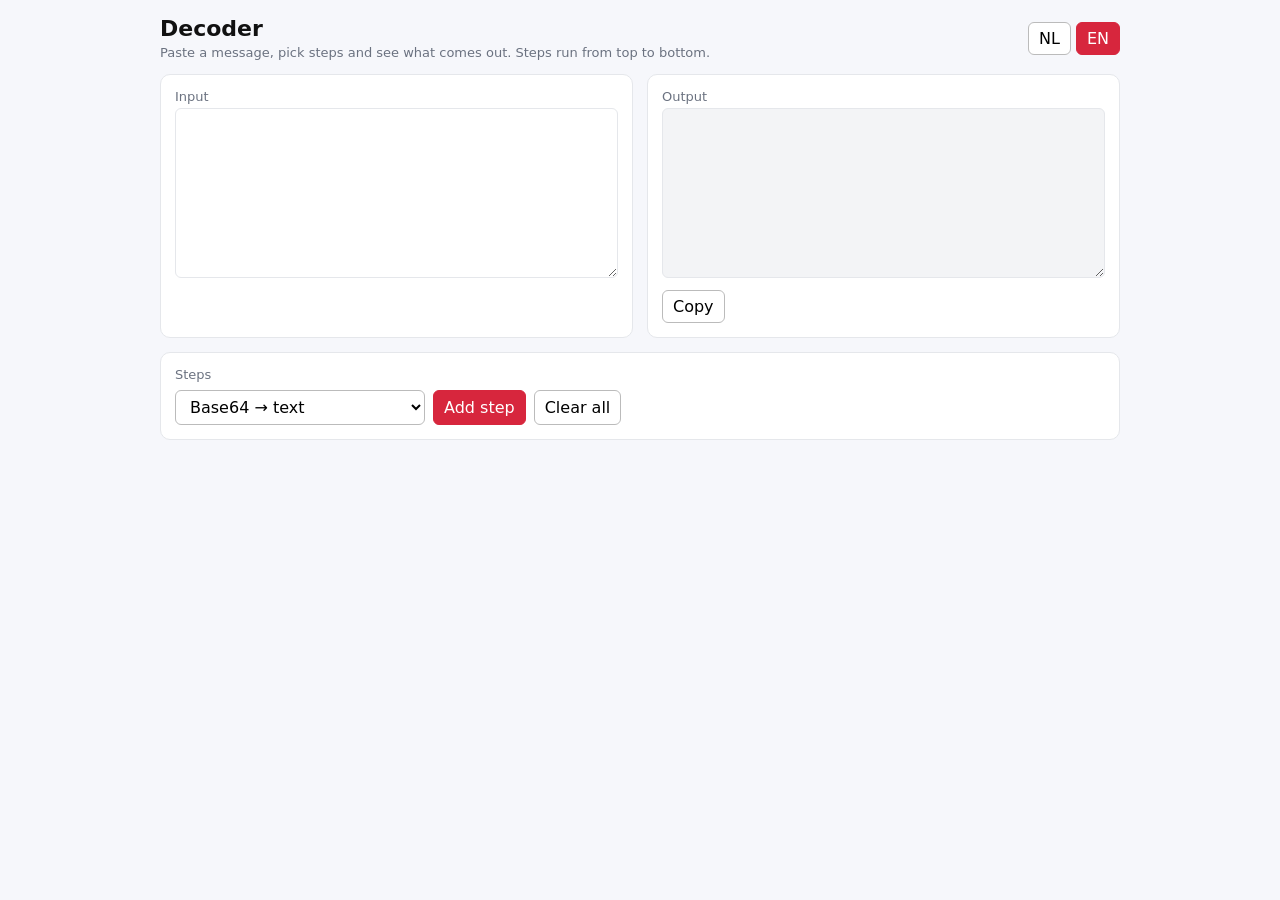
==== challenges/_gedeeld/decoder/index.html @ b09f6da1 "added dag van de wetenschap 2025" ====
<!doctype html>
<html lang="nl">
<head>
  <meta charset="utf-8">
  <meta name="viewport" content="width=device-width, initial-scale=1">
  <title>Decoder</title>
  <style>
    :root{--accent:#d7263d;--bg:#f6f7fb;--card:#fff;--rand:#e5e7eb;--muted:#6b7280}
    *{box-sizing:border-box}
    body{font-family:system-ui,-apple-system,"Segoe UI",Roboto,Arial,sans-serif;background:var(--bg);color:#111;margin:0;padding:16px}
    main{max-width:960px;margin:0 auto}
    header{display:flex;justify-content:space-between;align-items:center;gap:8px;flex-wrap:wrap}
    h1{margin:0 0 4px;font-size:22px}
    .kaart{background:var(--card);border:1px solid var(--rand);border-radius:10px;padding:14px;margin-top:14px}
    .kolommen{display:grid;grid-template-columns:1fr 1fr;gap:14px}
    @media(max-width:700px){.kolommen{grid-template-columns:1fr}}
    label{display:block;font-size:13px;color:var(--muted);margin-bottom:4px}
    textarea{width:100%;height:170px;font-family:ui-monospace,Menlo,Consolas,monospace;font-size:14px;border:1px solid var(--rand);border-radius:6px;padding:8px;resize:vertical}
    textarea[readonly]{background:#f3f4f6}
    button,select,input{font:inherit;padding:6px 10px;border:1px solid #bbb;border-radius:6px;background:#fff}
    button{cursor:pointer}
    button.primair{background:var(--accent);border-color:var(--accent);color:#fff}
    .taal button.actief{background:var(--accent);border-color:var(--accent);color:#fff}
    .stap{display:flex;gap:8px;align-items:center;flex-wrap:wrap;padding:8px 0;border-top:1px solid var(--rand)}
    .stap:first-child{border-top:0}
    .stap .nr{color:var(--muted);width:1.5em}
    .stap input{width:140px}
    .fout{color:#b00020;font-size:13px;flex-basis:100%}
    .rij{display:flex;gap:8px;flex-wrap:wrap;margin-top:8px}
    .klein{color:var(--muted);font-size:13px}
  </style>
</head>
<body>
<main>
  <header>
    <div>
      <h1 id="titel"></h1>
      <div class="klein" id="uitleg"></div>
    </div>
    <div class="taal">
      <button id="taal-nl">NL</button>
      <button id="taal-en">EN</button>
    </div>
  </header>

  <div class="kolommen">
    <div class="kaart">
      <label for="invoer" id="l-invoer"></label>
      <textarea id="invoer" spellcheck="false"></textarea>
    </div>
    <div class="kaart">
      <label for="uitvoer" id="l-uitvoer"></label>
      <textarea id="uitvoer" readonly></textarea>
      <div class="rij"><button id="kopieer"></button></div>
    </div>
  </div>

  <div class="kaart">
    <label id="l-stappen"></label>
    <div id="stappen"></div>
    <div class="rij">
      <select id="nieuw"></select>
      <button id="voegtoe" class="primair"></button>
      <button id="wis"></button>
    </div>
  </div>
</main>

<script>
  // ----- teksten -----
  const TEKST = {
    nl: {
      titel: "Decoder", uitleg: "Plak een bericht, kies stappen en zie wat eruit komt. De stappen worden van boven naar onder uitgevoerd.",
      invoer: "Invoer", uitvoer: "Uitvoer", stappen: "Stappen", kopieer: "Kopieer", gekopieerd: "Gekopieerd!",
      voegtoe: "Stap toevoegen", wis: "Alles wissen", verwijder: "Verwijder", omhoog: "Omhoog", omlaag: "Omlaag",
      sleutel: "sleutel", n: "N",
      ops: {
        "van-base64": "Base64 → tekst", "naar-base64": "Tekst → Base64",
        "van-hex": "Hexadecimaal → tekst", "naar-hex": "Tekst → hexadecimaal",
        "van-binair": "Binair → tekst", "naar-binair": "Tekst → binair",
        "van-morse": "Morse → tekst", "naar-morse": "Tekst → morse",
        "rot": "ROT-N (letters verschuiven)",
        "xor-naar-hex": "XOR met sleutel (tekst → hex)", "xor-van-hex": "XOR met sleutel (hex → tekst)",
      },
      fouten: {
        base64: "Dit is geen geldige Base64.", hex: "Dit is geen geldige hexadecimale tekst.",
        binair: "Dit is geen geldige binaire tekst (enkel 0 en 1).", tekst: "Het resultaat is geen leesbare tekst.",
        sleutel: "Vul een sleutel in.", morse: "Onbekend morseteken.", onbekend: "Onbekende stap.",
      },
    },
    en: {
      titel: "Decoder", uitleg: "Paste a message, pick steps and see what comes out. Steps run from top to bottom.",
      invoer: "Input", uitvoer: "Output", stappen: "Steps", kopieer: "Copy", gekopieerd: "Copied!",
      voegtoe: "Add step", wis: "Clear all", verwijder: "Remove", omhoog: "Up", omlaag: "Down",
      sleutel: "key", n: "N",
      ops: {
        "van-base64": "Base64 → text", "naar-base64": "Text → Base64",
        "van-hex": "Hexadecimal → text", "naar-hex": "Text → hexadecimal",
        "van-binair": "Binary → text", "naar-binair": "Text → binary",
        "van-morse": "Morse → text", "naar-morse": "Text → morse",
        "rot": "ROT-N (shift letters)",
        "xor-naar-hex": "XOR with key (text → hex)", "xor-van-hex": "XOR with key (hex → text)",
      },
      fouten: {
        base64: "This is not valid Base64.", hex: "This is not valid hexadecimal text.",
        binair: "This is not valid binary text (only 0 and 1).", tekst: "The result is not readable text.",
        sleutel: "Enter a key.", morse: "Unknown morse symbol.", onbekend: "Unknown step.",
      },
    },
  };
  const MORSE = {
    A: ".-", B: "-...", C: "-.-.", D: "-..", E: ".", F: "..-.", G: "--.", H: "....", I: "..", J: ".---", K: "-.-",
    L: ".-..", M: "--", N: "-.", O: "---", P: ".--.", Q: "--.-", R: ".-.", S: "...", T: "-", U: "..-", V: "...-",
    W: ".--", X: "-..-", Y: "-.--", Z: "--..", 0: "-----", 1: ".----", 2: "..---", 3: "...--", 4: "....-",
    5: ".....", 6: "-....", 7: "--...", 8: "---..", 9: "----.", "-": "-....-",
  };
  const OMGEKEERD = Object.fromEntries(Object.entries(MORSE).map(([k, v]) => [v, k]));
  const MET_PARAM = { rot: { type: "number", standaard: "13" }, "xor-naar-hex": { type: "text" }, "xor-van-hex": { type: "text" } };

  // ----- bewerkingen: tekst -> tekst -----
  class Fout extends Error {}
  const enc = new TextEncoder(), dec = new TextDecoder("utf-8", { fatal: true });
  const naarTekst = (bytes) => { try { return dec.decode(bytes); } catch { throw new Fout("tekst"); } };
  const hexNaarBytes = (s) => {
    s = s.replace(/\s+/g, "").replace(/^0x/i, "");
    if (!/^[0-9a-f]*$/i.test(s) || s.length % 2) throw new Fout("hex");
    return Uint8Array.from(s.match(/../g) || [], (h) => parseInt(h, 16));
  };
  const bytesNaarHex = (b) => Array.from(b, (x) => x.toString(16).padStart(2, "0")).join("").toUpperCase();
  const xor = (bytes, sleutel) => {
    const k = enc.encode(sleutel);
    if (!k.length) throw new Fout("sleutel");
    return bytes.map((b, i) => b ^ k[i % k.length]);
  };
  const BEWERKINGEN = {
    "van-base64": (s) => {
      s = s.replace(/\s+/g, "").replace(/-/g, "+").replace(/_/g, "/");
      s += "=".repeat((4 - (s.length % 4)) % 4);
      try { return naarTekst(Uint8Array.from(atob(s), (c) => c.charCodeAt(0))); }
      catch (e) { throw e instanceof Fout ? e : new Fout("base64"); }
    },
    "naar-base64": (s) => btoa(String.fromCharCode(...enc.encode(s))),
    "van-hex": (s) => naarTekst(hexNaarBytes(s)),
    "naar-hex": (s) => bytesNaarHex(enc.encode(s)),
    "van-binair": (s) => {
      const delen = s.trim().split(/\s+/).filter(Boolean);
      const groepen = delen.length === 1 && delen[0].length > 8 ? delen[0].match(/.{1,8}/g) : delen;
      if (!groepen.every((g) => /^[01]+$/.test(g))) throw new Fout("binair");
      return naarTekst(Uint8Array.from(groepen, (g) => parseInt(g, 2)));
    },
    "naar-binair": (s) => Array.from(enc.encode(s), (b) => b.toString(2).padStart(8, "0")).join(" "),
    "van-morse": (s) => s.trim().split(/\s{3,}|\s*[\/|]\s*/).map((w) => w.split(/\s+/).filter(Boolean).map((c) => {
      if (!(c in OMGEKEERD)) throw new Fout("morse");
      return OMGEKEERD[c];
    }).join("")).join(" "),
    "naar-morse": (s) => Array.from(s.toUpperCase(), (c) => (c === " " ? "/" : MORSE[c] ?? "?")).join(" "),
    "rot": (s, p) => {
      const n = (((parseInt(p, 10) || 0) % 26) + 26) % 26;
      return s.replace(/[a-z]/gi, (c) => {
        const basis = c <= "Z" ? 65 : 97;
        return String.fromCharCode(((c.charCodeAt(0) - basis + n) % 26) + basis);
      });
    },
    "xor-naar-hex": (s, p) => bytesNaarHex(xor(enc.encode(s), p || "")),
    "xor-van-hex": (s, p) => naarTekst(xor(hexNaarBytes(s), p || "")),
  };

  // ----- toestand: staat ook in de URL (#...) zodat je een opstelling kunt delen -----
  let taal = "nl";
  let stappen = []; // { op, param }
  const $ = (id) => document.getElementById(id);

  function lees() {
    const q = new URLSearchParams(location.hash.slice(1));
    taal = TEKST[q.get("t")] ? q.get("t") : (localStorage.getItem("taal") || (navigator.language.startsWith("en") ? "en" : "nl"));
    if (!TEKST[taal]) taal = "nl";
    $("invoer").value = q.get("i") || "";
    stappen = (q.get("s") || "").split(",").filter(Boolean).map((x) => {
      const [op, ...rest] = x.split(":");
      return { op, param: decodeURIComponent(rest.join(":")) };
    }).filter((x) => BEWERKINGEN[x.op]);
  }
  function bewaar() {
    const q = new URLSearchParams();
    q.set("t", taal);
    if ($("invoer").value) q.set("i", $("invoer").value);
    if (stappen.length) q.set("s", stappen.map((x) => x.op + (x.param ? ":" + encodeURIComponent(x.param) : "")).join(","));
    history.replaceState(null, "", "#" + q.toString());
    try { localStorage.setItem("taal", taal); } catch {}
  }

  // ----- uitvoeren -----
  function uitvoeren() {
    const t = TEKST[taal];
    let waarde = $("invoer").value, mislukt = false;
    document.querySelectorAll(".fout").forEach((e) => e.remove());
    stappen.forEach((st, i) => {
      if (mislukt) return;
      try { waarde = BEWERKINGEN[st.op](waarde, st.param); }
      catch (e) {
        mislukt = true;
        const rij = document.querySelectorAll(".stap")[i];
        const div = document.createElement("div");
        div.className = "fout";
        div.textContent = t.fouten[e instanceof Fout ? e.message : "onbekend"];
        rij.appendChild(div);
      }
    });
    $("uitvoer").value = mislukt ? "" : waarde;
    $("uitvoer").textContent = $("uitvoer").value;
    bewaar();
  }

  // ----- tekenen -----
  function tekenStappen() {
    const t = TEKST[taal], houder = $("stappen");
    houder.innerHTML = "";
    stappen.forEach((st, i) => {
      const rij = document.createElement("div");
      rij.className = "stap";
      rij.innerHTML = `<span class="nr">${i + 1}.</span><strong>${t.ops[st.op]}</strong>`;
      const meta = MET_PARAM[st.op];
      if (meta) {
        const inp = document.createElement("input");
        inp.type = meta.type;
        inp.placeholder = st.op === "rot" ? t.n : t.sleutel;
        inp.value = st.param ?? "";
        inp.addEventListener("input", () => { st.param = inp.value; uitvoeren(); });
        rij.appendChild(inp);
      }
      const knop = (tekst, actie) => {
        const b = document.createElement("button");
        b.textContent = tekst; b.addEventListener("click", actie); rij.appendChild(b);
      };
      knop("↑", () => { if (i) { [stappen[i - 1], stappen[i]] = [stappen[i], stappen[i - 1]]; teken(); } });
      knop("↓", () => { if (i < stappen.length - 1) { [stappen[i + 1], stappen[i]] = [stappen[i], stappen[i + 1]]; teken(); } });
      knop("✕", () => { stappen.splice(i, 1); teken(); });
      houder.appendChild(rij);
    });
  }
  function tekenTaal() {
    const t = TEKST[taal];
    document.documentElement.lang = taal;
    $("titel").textContent = t.titel; $("uitleg").textContent = t.uitleg;
    $("l-invoer").textContent = t.invoer; $("l-uitvoer").textContent = t.uitvoer; $("l-stappen").textContent = t.stappen;
    $("kopieer").textContent = t.kopieer; $("voegtoe").textContent = t.voegtoe; $("wis").textContent = t.wis;
    const keuze = $("nieuw"), huidig = keuze.value;
    keuze.innerHTML = Object.entries(t.ops).map(([k, v]) => `<option value="${k}">${v}</option>`).join("");
    if (huidig) keuze.value = huidig;
    $("taal-nl").classList.toggle("actief", taal === "nl"); $("taal-en").classList.toggle("actief", taal === "en");
  }
  function teken() { tekenTaal(); tekenStappen(); uitvoeren(); }

  $("invoer").addEventListener("input", uitvoeren);
  $("voegtoe").addEventListener("click", () => {
    const op = $("nieuw").value;
    stappen.push({ op, param: MET_PARAM[op]?.standaard ?? "" });
    teken();
  });
  $("wis").addEventListener("click", () => { stappen = []; $("invoer").value = ""; teken(); });
  $("kopieer").addEventListener("click", async () => {
    try { await navigator.clipboard.writeText($("uitvoer").value); } catch { $("uitvoer").select(); document.execCommand("copy"); }
    const t = TEKST[taal]; $("kopieer").textContent = t.gekopieerd; setTimeout(() => ($("kopieer").textContent = t.kopieer), 1200);
  });
  $("taal-nl").addEventListener("click", () => { taal = "nl"; teken(); });
  $("taal-en").addEventListener("click", () => { taal = "en"; teken(); });
  window.addEventListener("hashchange", () => { lees(); teken(); });

  lees();
  teken();
</script>
</body>
</html>
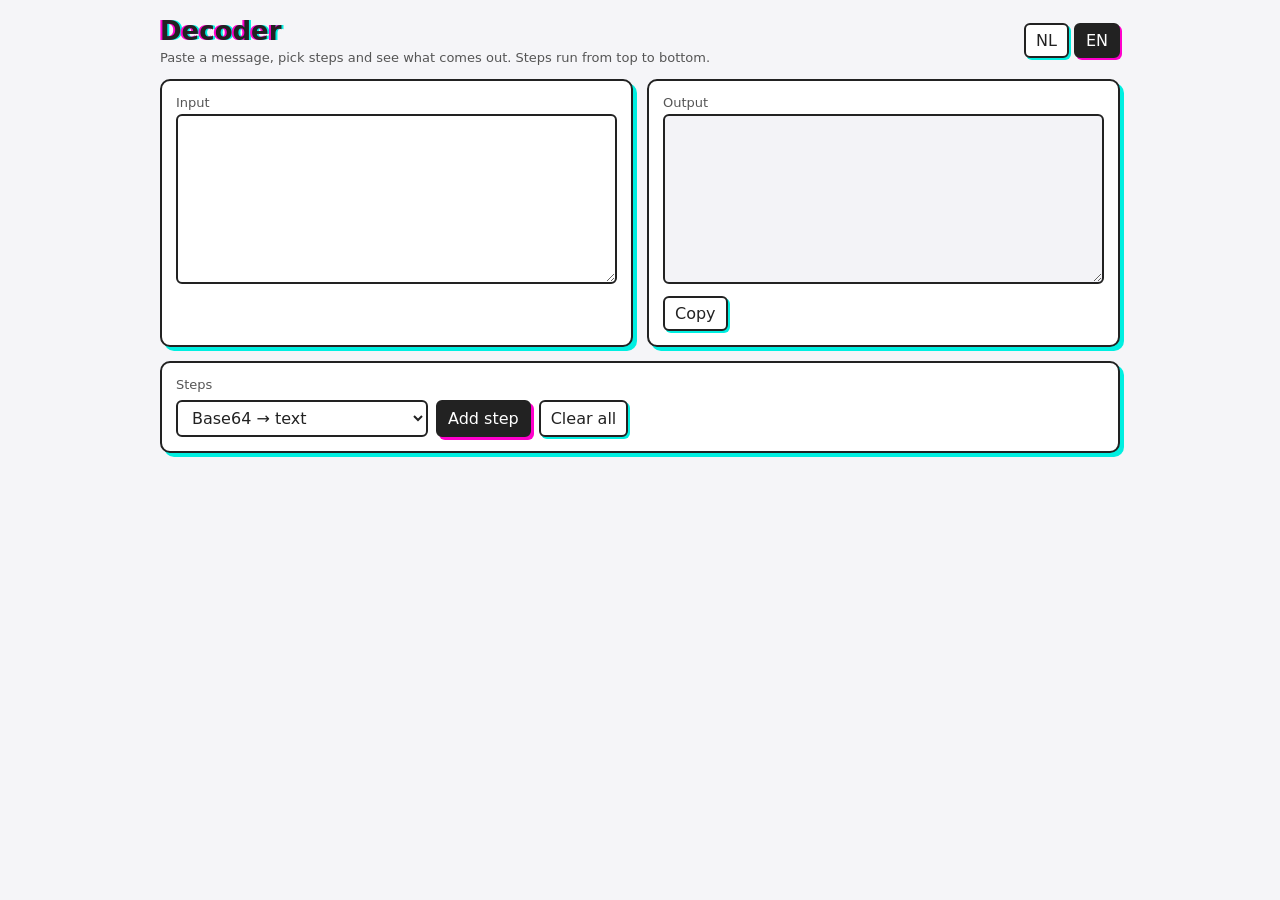
==== commit 00a68ab1: "big update" ====
--- a/challenges/_gedeeld/decoder/index.html
+++ b/challenges/_gedeeld/decoder/index.html
@@ -5,27 +5,29 @@
   <meta name="viewport" content="width=device-width, initial-scale=1">
   <title>Decoder</title>
   <style>
-    :root{--accent:#d7263d;--bg:#f6f7fb;--card:#fff;--rand:#e5e7eb;--muted:#6b7280}
+    :root{color-scheme:light;--accent:#222;--bg:#f5f5f8;--card:#fff;--rand:#222;--zacht:#d9d9e0;--muted:#555;--magenta:#ff00cc;--cyaan:#00efe1}
     *{box-sizing:border-box}
-    body{font-family:system-ui,-apple-system,"Segoe UI",Roboto,Arial,sans-serif;background:var(--bg);color:#111;margin:0;padding:16px}
+    body{font-family:system-ui,-apple-system,"Segoe UI",Roboto,Arial,sans-serif;background:var(--bg);color:#222;margin:0;padding:16px}
     main{max-width:960px;margin:0 auto}
     header{display:flex;justify-content:space-between;align-items:center;gap:8px;flex-wrap:wrap}
-    h1{margin:0 0 4px;font-size:22px}
-    .kaart{background:var(--card);border:1px solid var(--rand);border-radius:10px;padding:14px;margin-top:14px}
+    h1{margin:0 0 4px;font-size:26px;text-shadow:-2px 0 var(--magenta),2px 0 var(--cyaan)}
+    .kaart{background:var(--card);border:2px solid var(--rand);border-radius:10px;padding:14px;margin-top:14px;box-shadow:4px 4px 0 var(--cyaan)}
     .kolommen{display:grid;grid-template-columns:1fr 1fr;gap:14px}
     @media(max-width:700px){.kolommen{grid-template-columns:1fr}}
     label{display:block;font-size:13px;color:var(--muted);margin-bottom:4px}
-    textarea{width:100%;height:170px;font-family:ui-monospace,Menlo,Consolas,monospace;font-size:14px;border:1px solid var(--rand);border-radius:6px;padding:8px;resize:vertical}
-    textarea[readonly]{background:#f3f4f6}
-    button,select,input{font:inherit;padding:6px 10px;border:1px solid #bbb;border-radius:6px;background:#fff}
-    button{cursor:pointer}
-    button.primair{background:var(--accent);border-color:var(--accent);color:#fff}
-    .taal button.actief{background:var(--accent);border-color:var(--accent);color:#fff}
-    .stap{display:flex;gap:8px;align-items:center;flex-wrap:wrap;padding:8px 0;border-top:1px solid var(--rand)}
+    textarea{width:100%;height:170px;font-family:ui-monospace,Menlo,Consolas,monospace;font-size:14px;border:2px solid var(--rand);border-radius:6px;padding:8px;resize:vertical}
+    textarea[readonly]{background:#f3f3f7}
+    button,select,input{font:inherit;color:#222;padding:6px 10px;border:2px solid var(--accent);border-radius:6px;background:#fff}
+    button{cursor:pointer;box-shadow:2px 2px 0 var(--cyaan)}
+    button:hover{box-shadow:2px 2px 0 var(--magenta)}
+    button:focus-visible,input:focus-visible,select:focus-visible,textarea:focus-visible,a:focus-visible{outline:3px solid var(--magenta);outline-offset:2px}
+    button.primair{background:var(--accent);color:#fff;box-shadow:3px 3px 0 var(--magenta)}
+    .taal button.actief{background:var(--accent);color:#fff;box-shadow:2px 2px 0 var(--magenta)}
+    .stap{display:flex;gap:8px;align-items:center;flex-wrap:wrap;padding:8px 0;border-top:1px solid var(--zacht)}
     .stap:first-child{border-top:0}
     .stap .nr{color:var(--muted);width:1.5em}
     .stap input{width:140px}
-    .fout{color:#b00020;font-size:13px;flex-basis:100%}
+    .fout{color:#b3007f;font-size:13px;flex-basis:100%}
     .rij{display:flex;gap:8px;flex-wrap:wrap;margin-top:8px}
     .klein{color:var(--muted);font-size:13px}
   </style>
